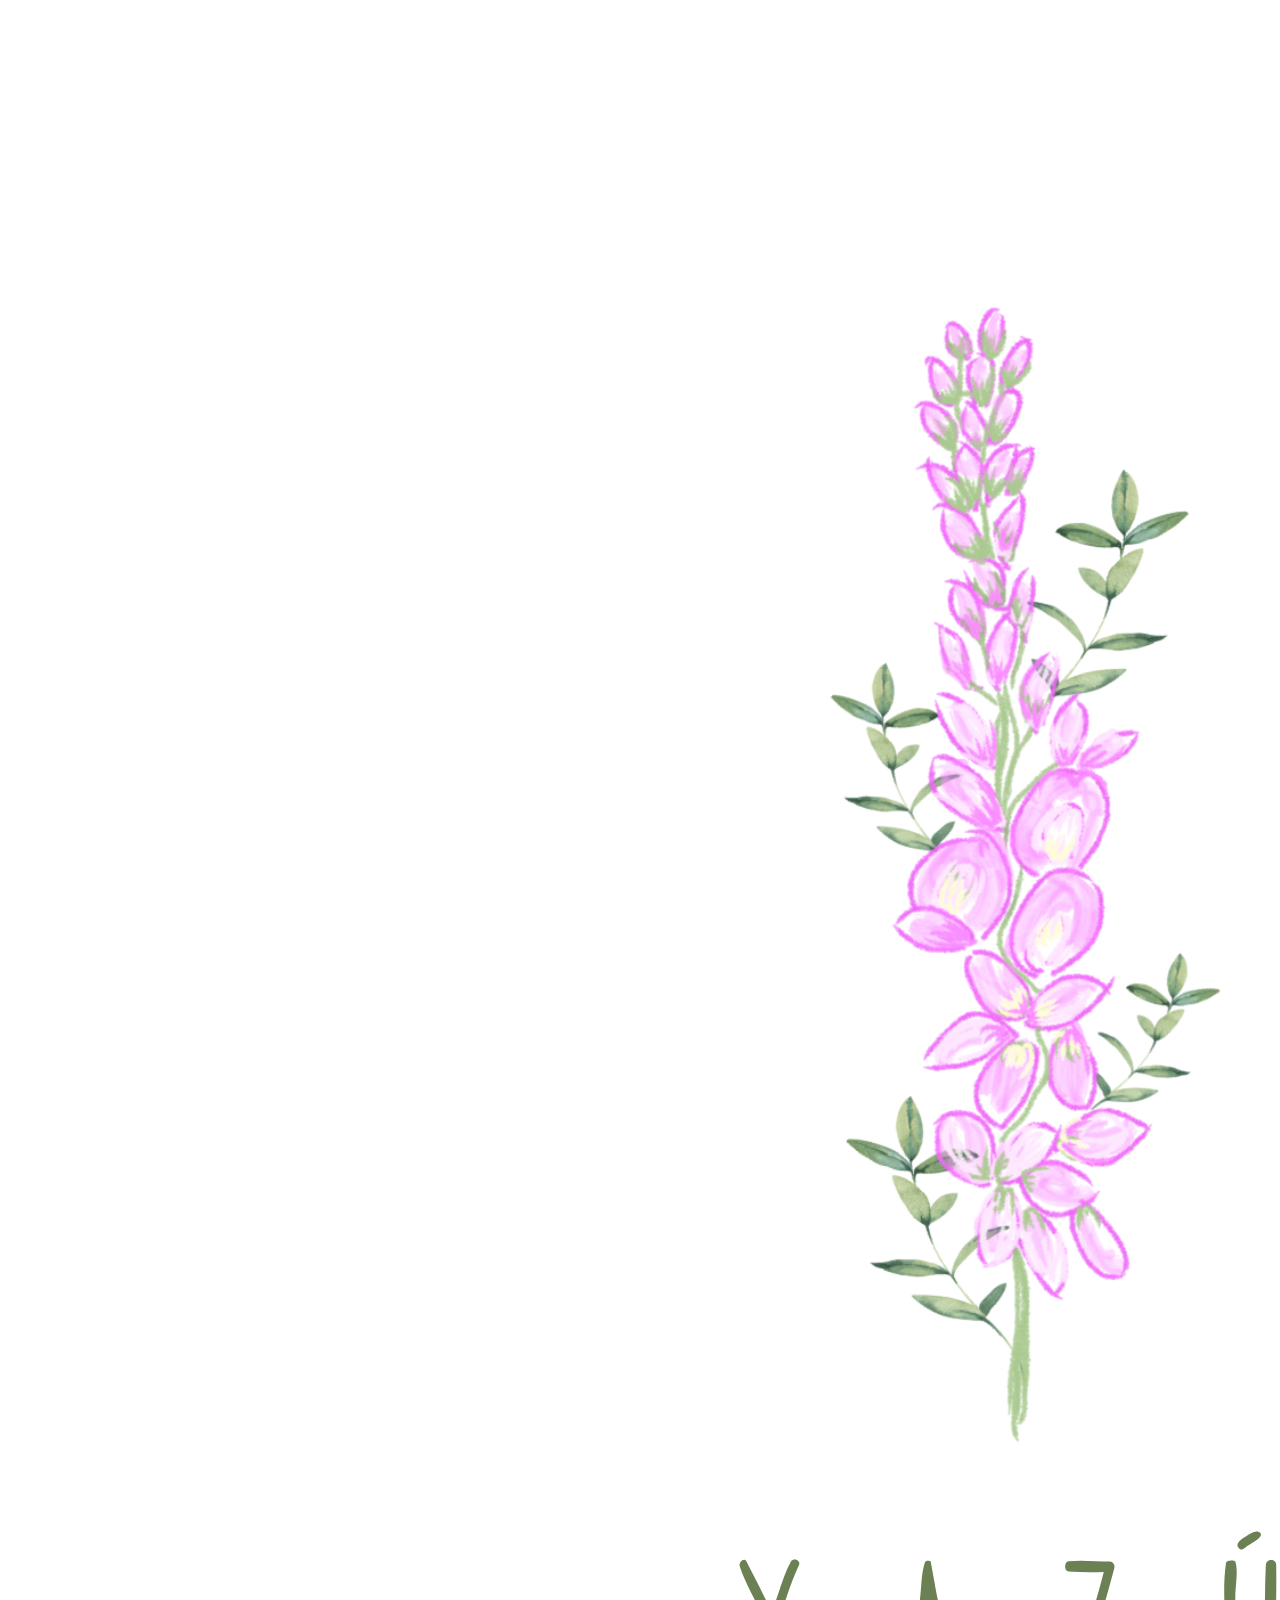
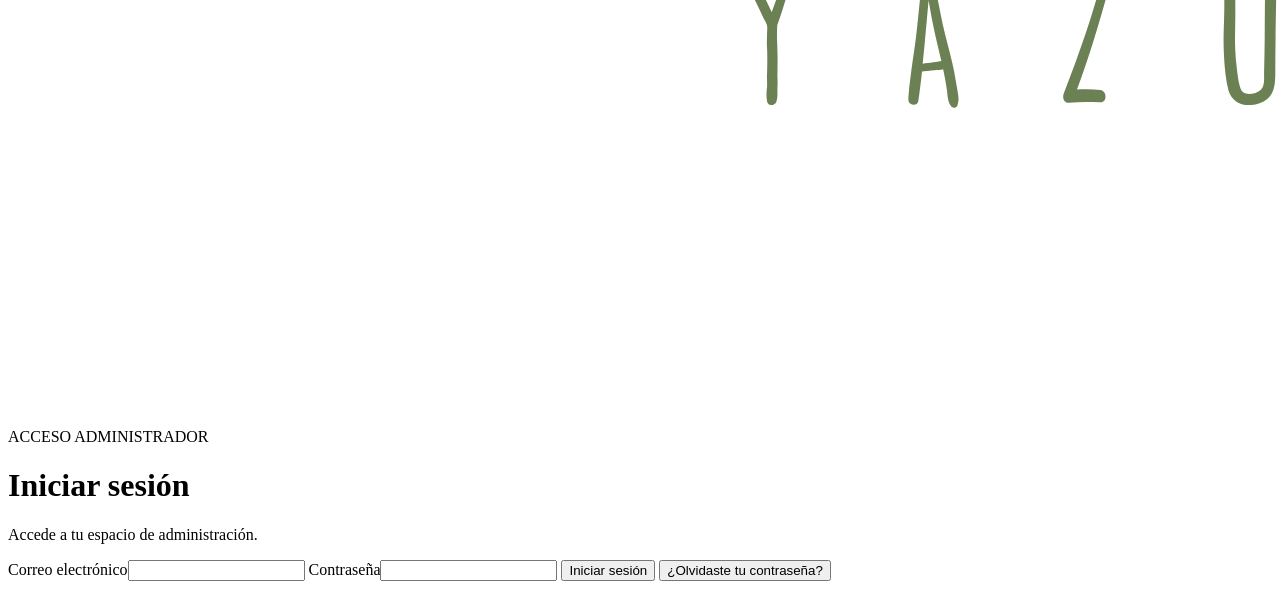
==== Guía/admin/admin.html @ a960245a "página principal y estructura creada, a la espera de imágenes para agregar" ====
<!doctype html>
<html lang="es">
<head>
  <meta charset="utf-8">
  <meta name="viewport" content="width=device-width, initial-scale=1">
  <meta name="robots" content="noindex, nofollow">
  <title>Administración | YaZú</title>
  <link rel="stylesheet" href="/admin/admin.css">
  <script type="module" src="/admin/admin.js"></script>
</head>
<body>
  <div id="auth" class="auth-wrap">
    <form id="login" class="panel auth-panel">
      <img class="logo" src="/assets/logo_yazu.png" alt="YaZú">
      <p class="eyebrow">ACCESO ADMINISTRADOR</p><h1>Iniciar sesión</h1>
      <p>Accede a tu espacio de administración.</p>
      <label>Correo electrónico<input name="email" type="email" required autocomplete="email"></label>
      <label>Contraseña<input name="password" type="password" required autocomplete="current-password"></label>
      <button class="button" type="submit">Iniciar sesión</button>
      <button class="link-button" type="button" id="forgot">¿Olvidaste tu contraseña?</button>
    </form>
    <form id="new-password" class="panel auth-panel" hidden>
      <p class="eyebrow">ACCESO ADMINISTRADOR</p><h1>Crear contraseña</h1>
      <label>Nueva contraseña<input type="password" name="password" minlength="8" required autocomplete="new-password"></label>
      <label>Confirmar contraseña<input type="password" name="confirm" minlength="8" required autocomplete="new-password"></label>
      <button class="button" type="submit">Guardar contraseña</button>
    </form>
  </div>
  <div id="app" class="layout" hidden>
    <aside class="sidebar">
      <a href="/" class="side-brand"><img class="logo" src="/assets/logo_yazu.png" alt="YaZú"></a>
      <p class="eyebrow">ADMINISTRACIÓN</p>
      <nav aria-label="Administración"><button data-view="productos">Productos</button><button data-view="galeria">Galería</button><button data-view="usuarios">Usuarios</button></nav>
      <a href="/">Ver página pública ↗</a><button id="logout" class="link-button">Cerrar sesión</button>
    </aside>
    <main class="workspace"><header class="topbar"><span>YaZú / Administración</span><button id="logout-mobile" class="link-button">Cerrar sesión</button></header><div id="content"></div></main>
  </div>
  <dialog id="dialog"><div id="dialog-content"></div></dialog>
  <div id="context-menu" class="context-menu" hidden></div>
  <div id="status" role="status" aria-live="polite" hidden></div>
</body>
</html>
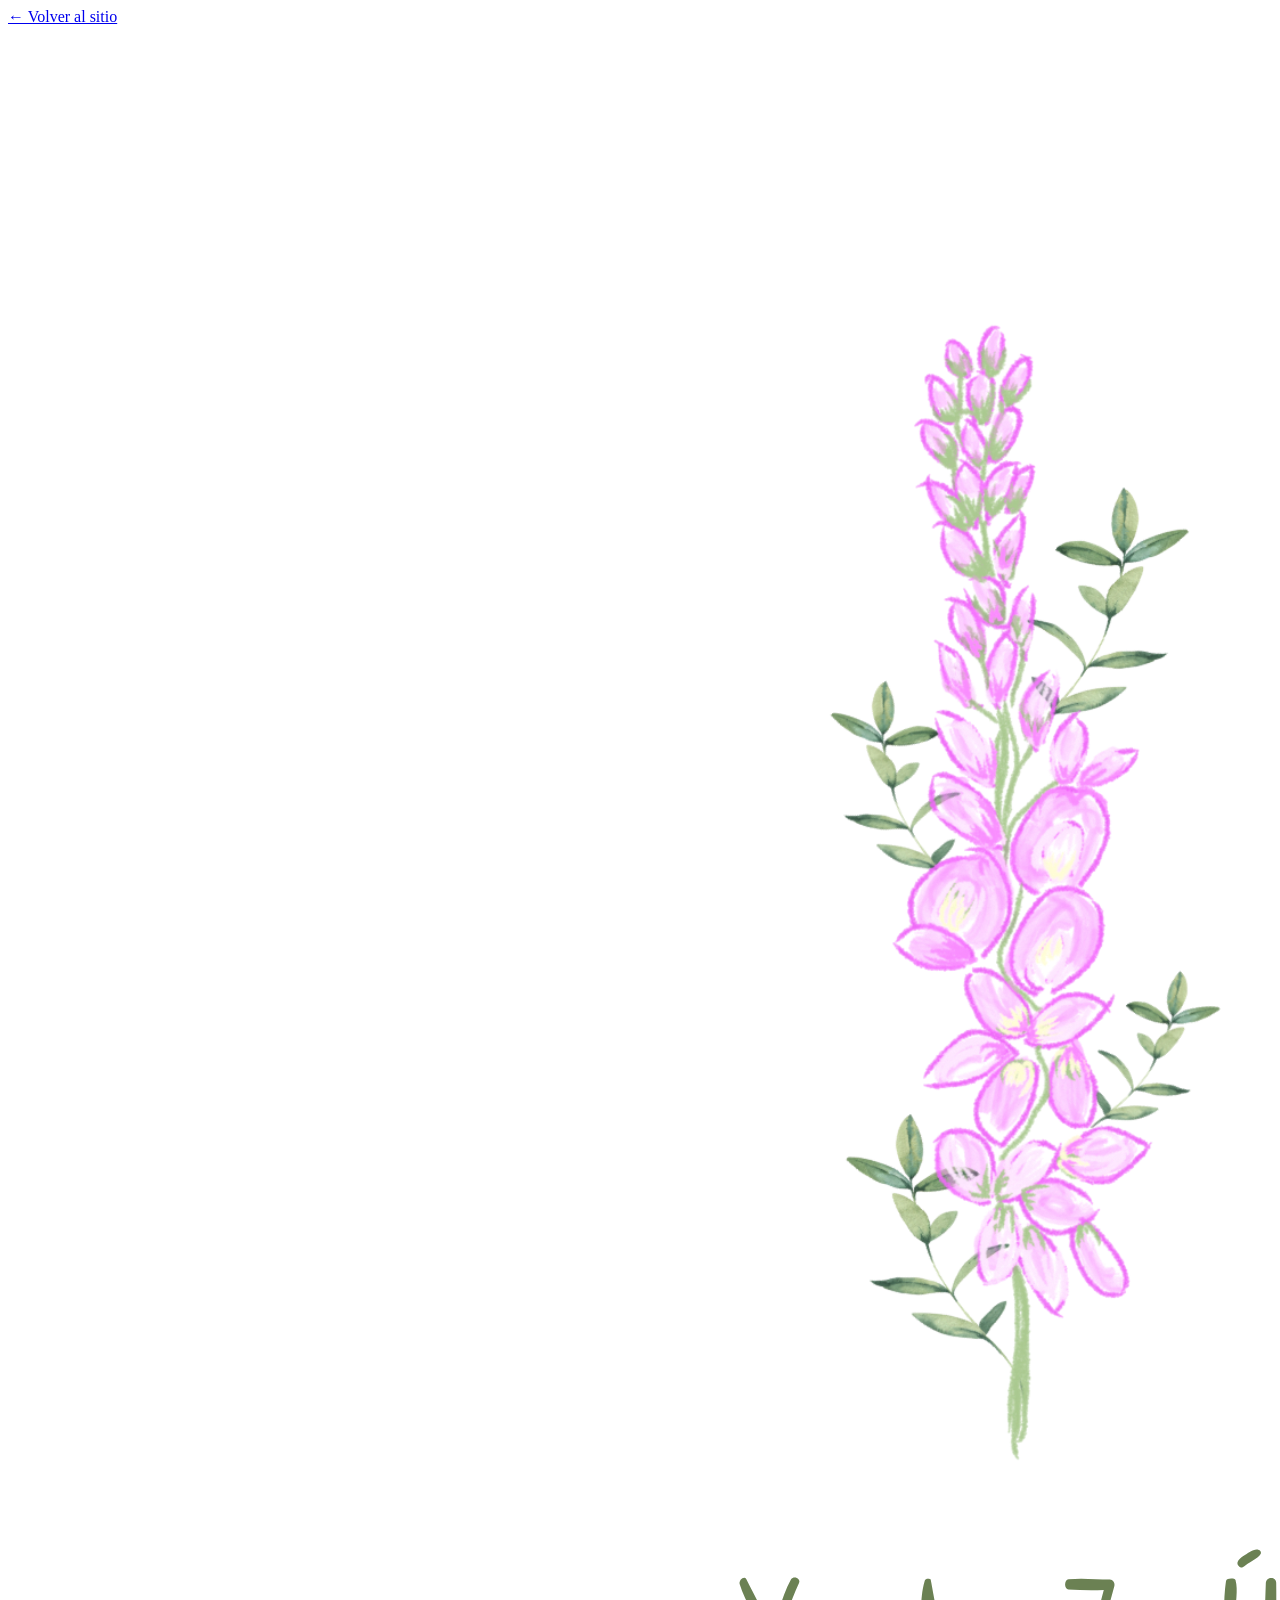
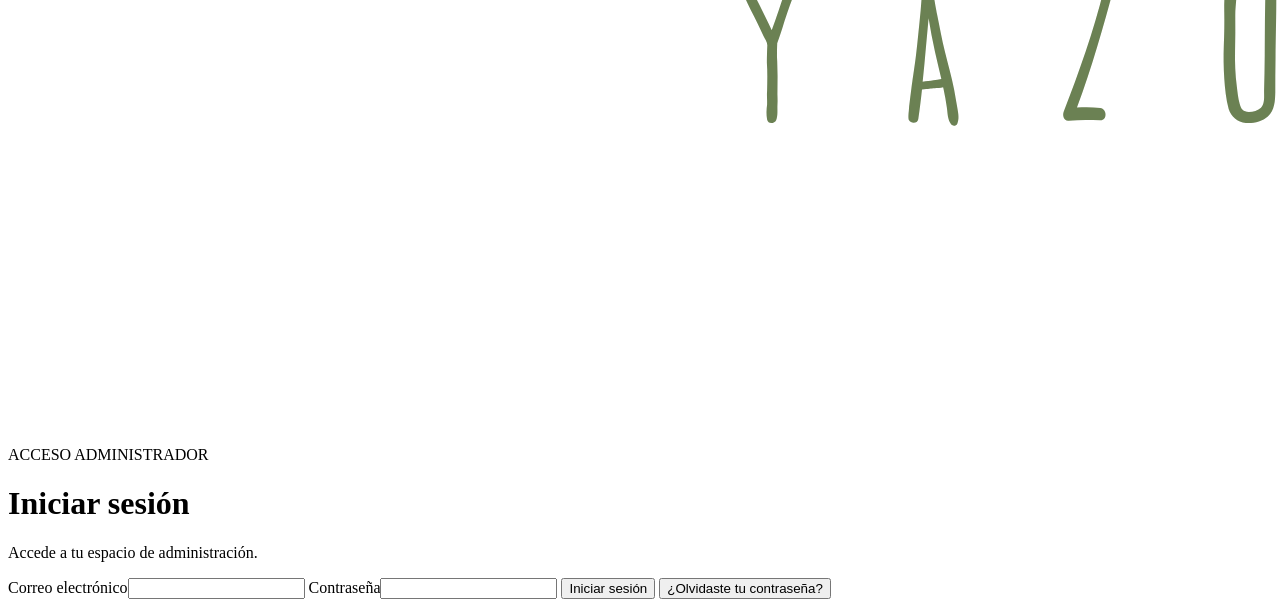
==== commit 7abf33b1: "Co-authored-by: Josua <josuacontreras57-ship-it@users.noreply.github.com>" ====
--- a/Guía/admin/admin.html
+++ b/Guía/admin/admin.html
@@ -10,6 +10,7 @@
 </head>
 <body>
   <div id="auth" class="auth-wrap">
+    <a href="/" class="link-button">← Volver al sitio</a>
     <form id="login" class="panel auth-panel">
       <img class="logo" src="/assets/logo_yazu.png" alt="YaZú">
       <p class="eyebrow">ACCESO ADMINISTRADOR</p><h1>Iniciar sesión</h1>
@@ -33,7 +34,7 @@
       <nav aria-label="Administración"><button data-view="productos">Productos</button><button data-view="galeria">Galería</button><button data-view="usuarios">Usuarios</button></nav>
       <a href="/">Ver página pública ↗</a><button id="logout" class="link-button">Cerrar sesión</button>
     </aside>
-    <main class="workspace"><header class="topbar"><span>YaZú / Administración</span><button id="logout-mobile" class="link-button">Cerrar sesión</button></header><div id="content"></div></main>
+    <main class="workspace"><header class="topbar"><span>YaZú / Administración</span><a href="/" class="link-button">Inicio</a><button id="logout-mobile" class="link-button">Cerrar sesión</button></header><div id="content"></div></main>
   </div>
   <dialog id="dialog"><div id="dialog-content"></div></dialog>
   <div id="context-menu" class="context-menu" hidden></div>
